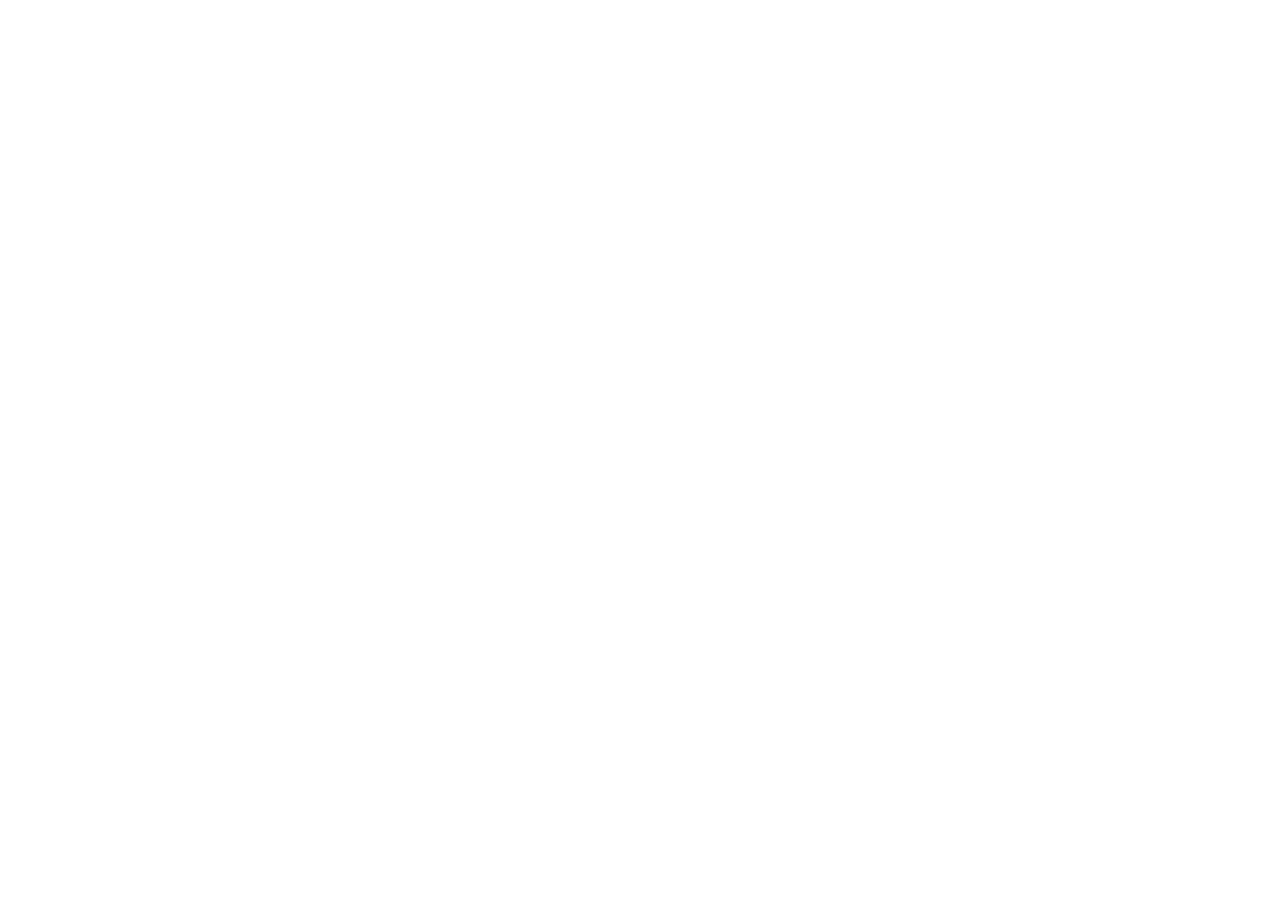
==== index.html @ f38d2fcb "Push" ====
<!DOCTYPE html>
<html lang="pl">
<html>
    <head>
        <link href="style.css" rel="stylesheet"> 
        <title>Tajemniczy laptop</title>
    </head>
    <body style="background-image: url(img/WelcomeBackground.png); background-size: 100%;">
        <p style="color: white;">Tutaj powstanie tajemniczy laptop</p>
    </body>
</html>
---- style.css ----
.center {
    display: block;
    margin-left: auto;
    margin-right: auto;
    width: 50%;
}
p {
    text-align: center;
}
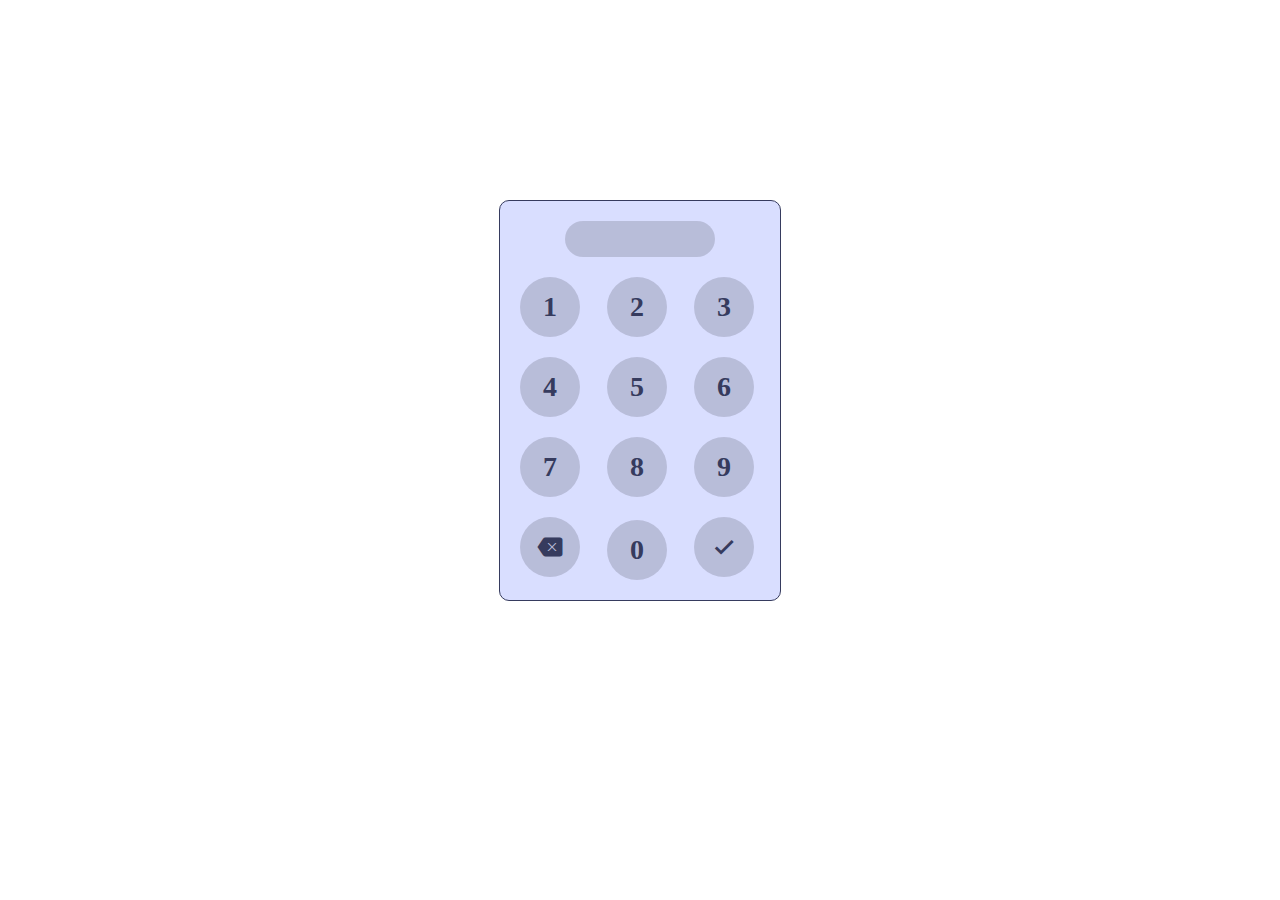
==== commit 99882b1c: "Basic pinpad" ====
--- a/index.html
+++ b/index.html
@@ -2,10 +2,39 @@
 <html lang="pl">
 <html>
     <head>
+        <title>Tajemniczy laptop</title>
+        <meta charset="utf-8">
+        <meta name="viewport" content="width=device-width, initial-scale=1.0">
+        <link href="https://fonts.googleapis.com/icon?family=Material+Icons" rel="stylesheet">
         <link href="style.css" rel="stylesheet"> 
-        <title>Tajemniczy laptop</title>
+        <link href="pin-login/pin-login.css" rel="stylesheet">
     </head>
     <body style="background-image: url(img/WelcomeBackground.png); background-size: 100%;">
-        <p style="color: white;">Tutaj powstanie tajemniczy laptop</p>
+        <div class="pin-login" id="mainPinLogin">
+            <input type="password" readonly class="pin-login__text">
+            <div class="pin-login__numpad">
+                <div class="pin-login__key">1</div>
+                <div class="pin-login__key">2</div>
+                <div class="pin-login__key">3</div><br>
+                <div class="pin-login__key">4</div>
+                <div class="pin-login__key">5</div>
+                <div class="pin-login__key">6</div><br>
+                <div class="pin-login__key">7</div>
+                <div class="pin-login__key">8</div>
+                <div class="pin-login__key">9</div><br>
+                <div class="pin-login__key material-icons">backspace</div>
+                <div class="pin-login__key">0</div>
+                <div class="pin-login__key material-icons">done</div>
+            </div>
+        </div>
+        <script src="pin-login/pin-login.js"></script>
+        <script>
+            new PinLogin({
+                el: document.getElementById("mainPinLogin"),
+                loginEndpoint: "login.php",
+                redirectTo: "dashboard.html",
+                maxNumbers: 4
+            })
+        </script>
     </body>
 </html>--- a/pin-login/pin-login.css
+++ b/pin-login/pin-login.css
@@ -0,0 +1,55 @@
+.pin-login {
+    display: block;
+    border-radius: 10px;
+    padding: 10px;
+    font-size: 28px;
+    background-color: #d9deff;
+    border: 1px solid #363b5e;
+    margin: 200px auto 10px auto;
+    width: 260px;
+}
+.pin-login__text{
+    margin: 10px auto 10px auto;
+    padding: 10px;
+    display: block;
+    width: 50%;
+    font-size: 0.5em;
+    text-align: center;
+    letter-spacing: 0.2em;
+    background: rgba(0, 0, 0, 0.15);
+    border: none;
+    border-radius: 20px;
+    outline: none;
+    cursor: default;
+}
+.pin-login__text--error{
+    color: rgb(104, 2, 2);
+    background-color: #ffb3b3;
+    animation-name: loginError;
+    animation-duration: 0.1s;
+    animation-iteration-count: 2;
+}
+@keyframes loginError{
+    25% {transform: translateX(-3px);}
+    75% {transform: translateX(3px);}
+}
+@-moz-keyframes loginError{
+    25% {transform: translateX(-3px);}
+    75% {transform: translateX(3px);}
+}
+.pin-login__key{
+    width: 60px;
+    height: 60px;
+    margin: 10px;
+    background: rgba(0, 0, 0, 0.15);
+    color: #363b5e;
+    border-radius: 50%;
+    display: inline-flex;
+    align-items: center;
+    justify-content: center;
+    font-weight: bold;
+    cursor: pointer;
+}
+.pin-login__key:active{
+    background: rgba(0, 0, 0, 0.25);
+}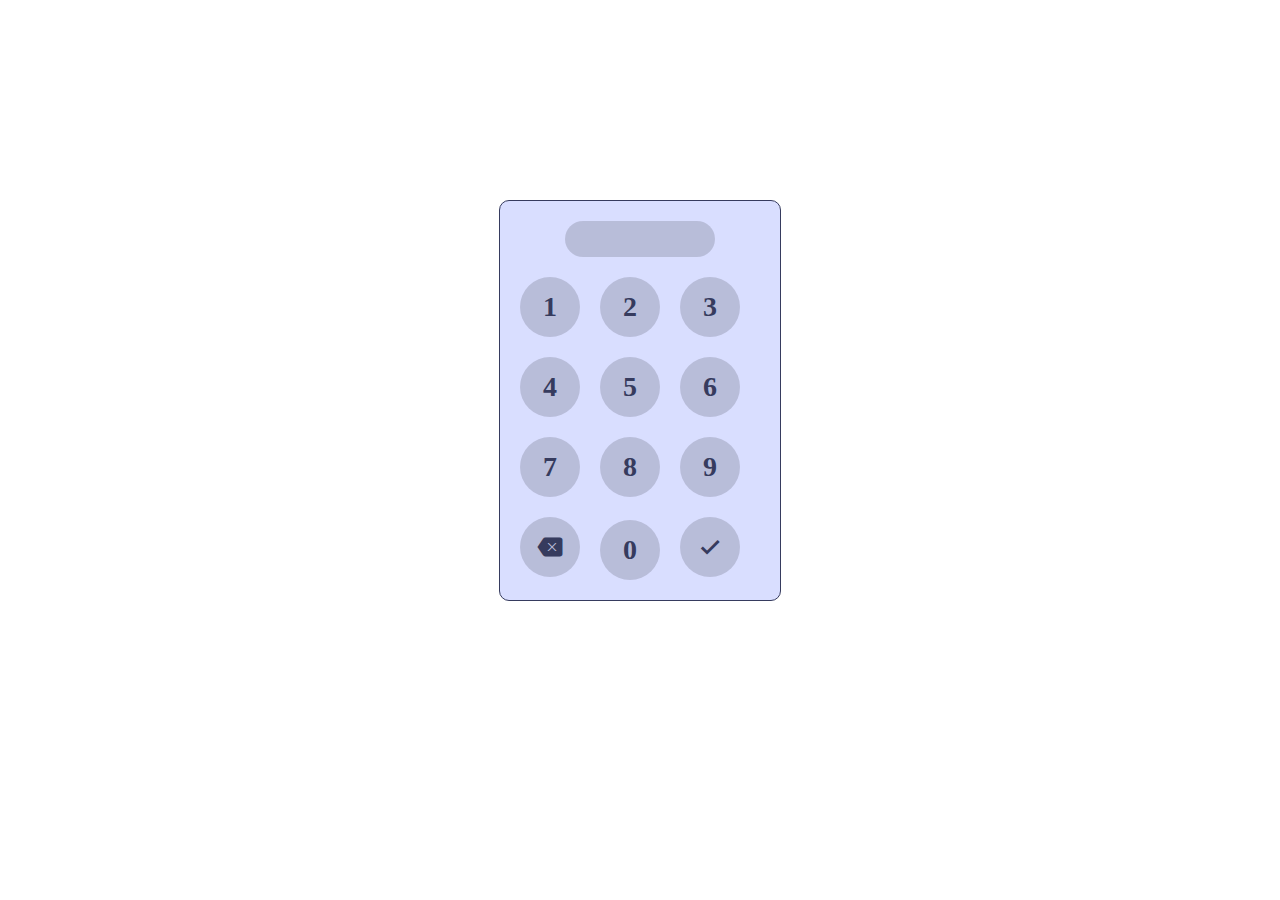
==== commit fb47b7e8: "Go" ====
--- a/index.html
+++ b/index.html
@@ -13,7 +13,7 @@
         <div class="pin-login" id="mainPinLogin">
             <input type="password" readonly class="pin-login__text">
             <div class="pin-login__numpad">
-                <div class="pin-login__key">1</div>
+                <!-- <div class="pin-login__key">1</div>
                 <div class="pin-login__key">2</div>
                 <div class="pin-login__key">3</div><br>
                 <div class="pin-login__key">4</div>
@@ -24,7 +24,7 @@
                 <div class="pin-login__key">9</div><br>
                 <div class="pin-login__key material-icons">backspace</div>
                 <div class="pin-login__key">0</div>
-                <div class="pin-login__key material-icons">done</div>
+                <div class="pin-login__key material-icons">done</div> -->
             </div>
         </div>
         <script src="pin-login/pin-login.js"></script>
@@ -33,7 +33,7 @@
                 el: document.getElementById("mainPinLogin"),
                 loginEndpoint: "login.php",
                 redirectTo: "dashboard.html",
-                maxNumbers: 4
+                maxNumber: 4
             })
         </script>
     </body>
